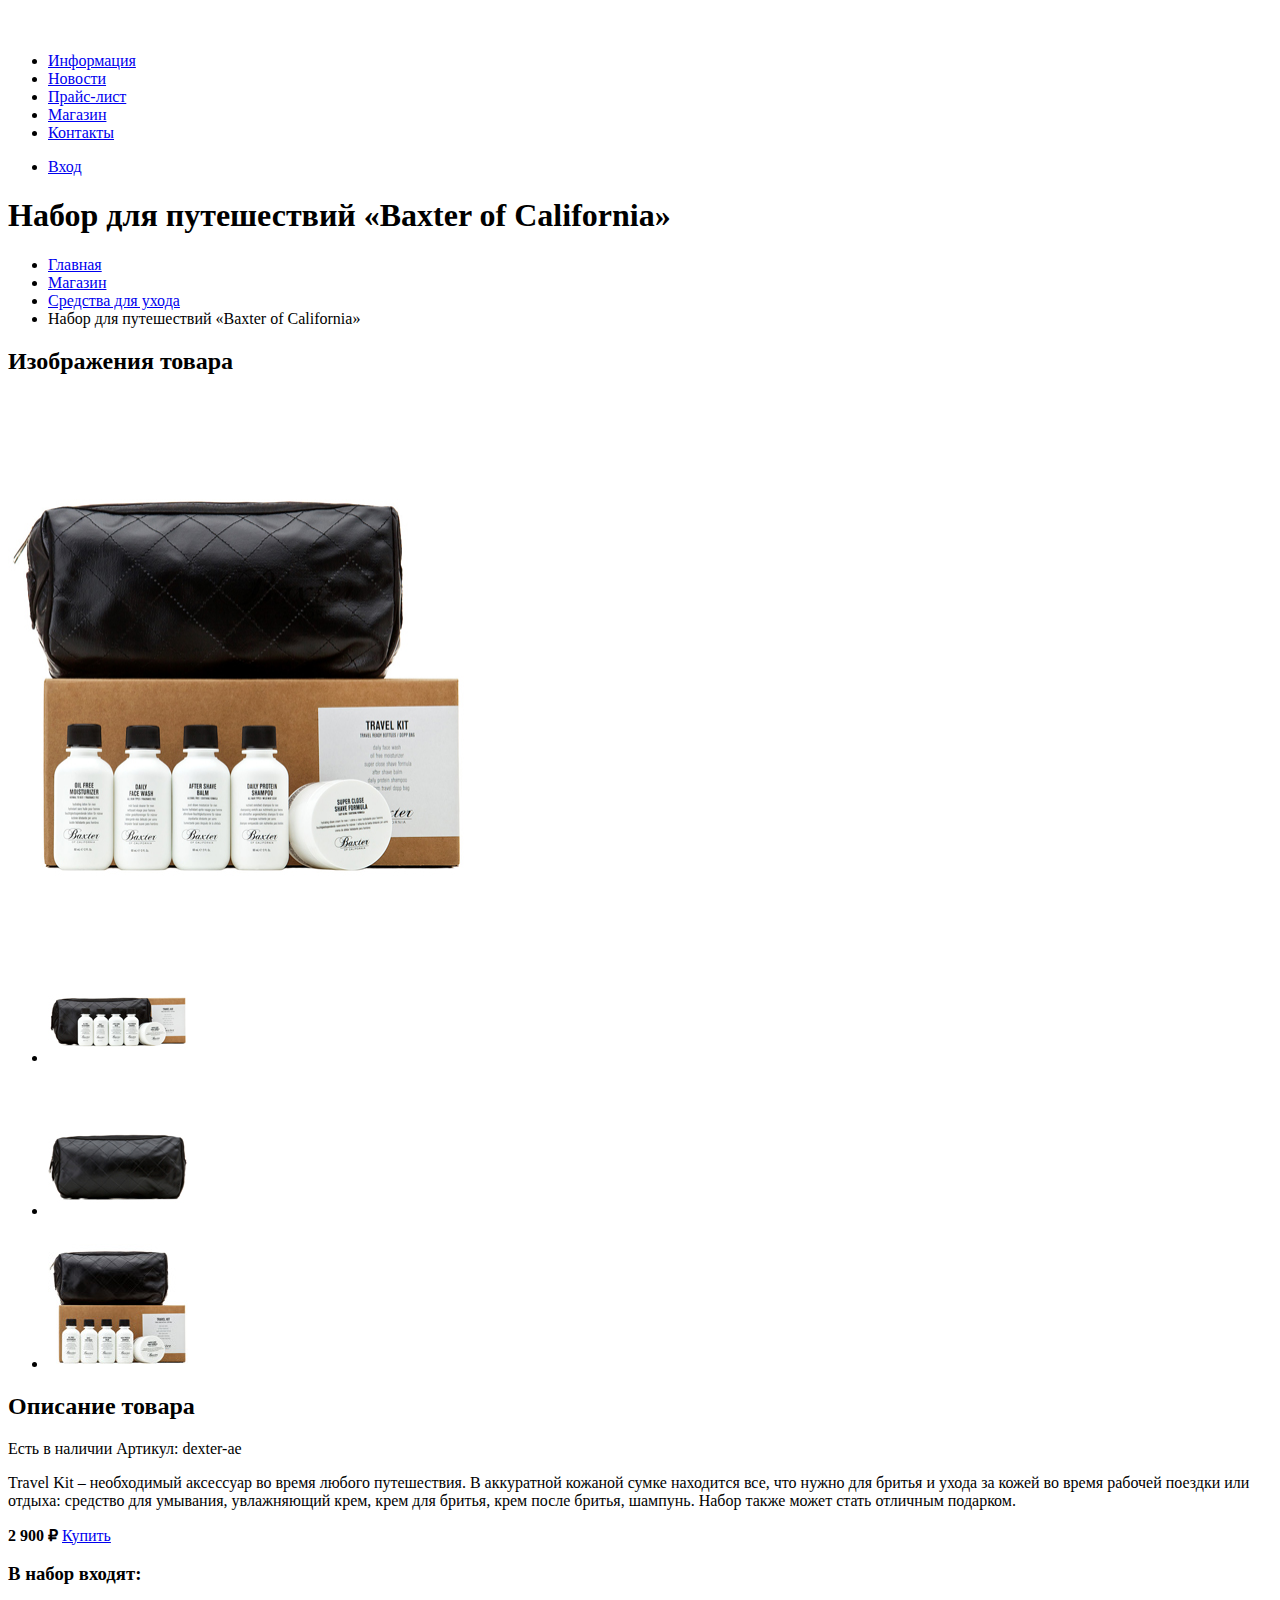
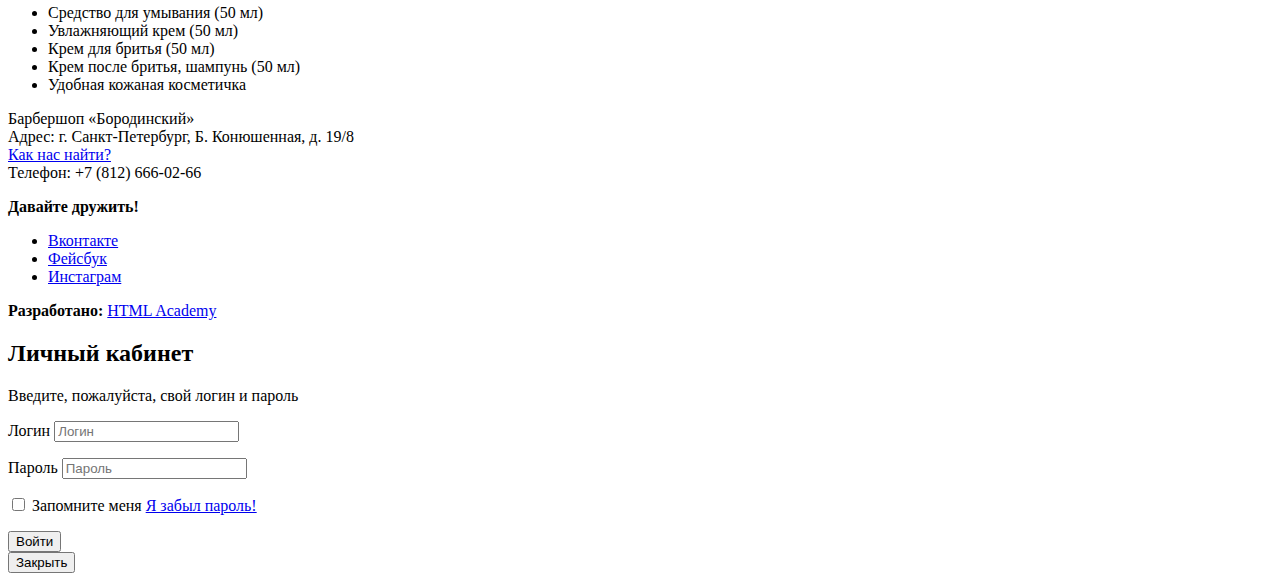
==== catalog-item.html @ bf246c5a "Завершение разметки, доступность – страница товара" ====
<!DOCTYPE html>
<html lang="ru">
<head>
	<meta charset="utf-8">
	<title>Набор для путешествий «Baxter of California» | Магазин барбершопа «Бородинский»</title>
</head>
<body>
	<header class="main-header">
		<nav class="main-navigation" aria-label="Навигация по сайту">
			<a href="index.html" class="main-header-logo">
				<img src="img/logo-small.svg" width="111" height="24" alt="Логотип барбершопа «Бородинский»" />
			</a>
			<ul class="site-navigation">
				<li><a href="info.html">Информация</a></li>
				<li><a href="news.html">Новости</a></li>
				<li><a href="price.html">Прайс-лист</a></li>
				<li class="current"><a href="catalog.html">Магазин</a></li>
				<li><a href="contacts.html">Контакты</a></li>
			</ul>
		</nav>
		<nav class="user-navigation" aria-label="Авторизация">
			<ul>
				<li class="login-link"><a href="#">Вход</a></li>
			</ul>
		</nav>
	</header>
	<main class="container">
		<h1 class="page-title">Набор для путешествий «Baxter of California»</h1>
		<ul class="breadcrumbs">
			<li><a href="index.html">Главная</a></li>
			<li><a href="catalog.html">Магазин</a></li>
			<li><a href="#">Средства для ухода</a></li>
			<li class="current">Набор для путешествий «Baxter of California»</li>
		</ul>

		<div class="product-info">
			<section class="product-gallery">
				<h2 class="visually-hidden">Изображения товара</h2>
				<p class="product-gallery-main">
					<a href="">
						<img src="img/product-1-m.jpg" width="460" height="499" alt="Фото всего набора" />
					</a>					
				</p>
				<ul class="product-gallery-nav">
					<li><a href=""><img src="img/product-1-2-xs.jpg" width="140" height="149" alt="Фото в анфас" /></a></li>
					<li><a href=""><img src="img/product-1-3-xs.jpg" width="140" height="149" alt="Фото в профиль" /></a></li>
					<li><a href=""><img src="img/product-1-xs.jpg" width="140" height="149" alt="Фото отдельной части" /></a></li>
				</ul>
			</section>
			
			<section class="product-summary">
				<h2 class="visually-hidden">Описание товара</h2>

				<div class="product-meta">
					<span class="product-availability">Есть в наличии</span>
					<span class="product-article">Артикул: dexter-ae</span>
				</div>

				<div class="product-description">
					<p>Travel Kit – необходимый аксессуар во время любого путешествия. В аккуратной кожаной сумке находится все, что нужно для бритья и ухода за кожей во время рабочей поездки или отдыха: средство для умывания, увлажняющий крем, крем для бритья, крем после бритья, шампунь. Набор также может стать отличным подарком.</p>
				</div>

				<p class="product-price">
					<b>2 900 ₽</b>
					<a href="#" class="button">Купить</a>
				</p>
				
				<div class="product-contents">
					<h3>В набор входят:</h3>
					<ul class="product-contents-list">
						<li>Средство для умывания (50 мл)</li>
						<li>Увлажняющий крем (50 мл)</li>
						<li>Крем для бритья (50 мл)</li>
						<li>Крем после бритья, шампунь (50 мл)</li>
						<li>Удобная кожаная косметичка</li>
					</ul>					
				</div>
			</section>
		</div>
	</main>
	<footer class="main-footer">
		<p class="footer-contacts">Барбершоп «Бородинский»<br />
			Адрес: г. Санкт-Петербург, Б. Конюшенная, д. 19/8<br />
			<a href="map.html">Как нас найти?</a><br />
			Телефон: +7 (812) 666-02-66
		</p>
		<div class="footer-social">
			<b>Давайте дружить!</b>
			<ul>
				<li><a class="social-button vk" href="https://vk.com">Вконтакте</a></li>
				<li><a class="social-button fb" href="https://facebook.com">Фейсбук</a></li>
				<li><a class="social-button instagram" href="https://instagram.com">Инстаграм</a></li>
			</ul>
		</div>
		<p class="footer-copyright"><b>Разработано:</b> <a href="https://htmlacademy.ru" class="button">HTML Academy</a></p>
	</footer>

	<section class="modal modal-login">
		<h2>Личный кабинет</h2>
		<p>Введите, пожалуйста, свой логин и пароль</p>
		<form class="user" method="post" action="https://echo.htmlacademy.ru">
			<p>
				<label for="user-login" class="visually-hidden">Логин</label>
				<input id="user-login" type="text" name="login" placeholder="Логин" />
			</p>
			<p>
				<label for="user-password" class="visually-hidden">Пароль</label>
				<input id="user-password" type="password" name="password" placeholder="Пароль" />
			</p>
			<p class="login-password-info">
				<label class="login-checkbox">
					<input type="checkbox" name="remember" class="visually-hidden" />
					<span class="checkbox-indicator"></span>
					Запомните меня
				</label>
				<a href="#" class="restore">Я забыл пароль!</a>
			</p>
			<button type="submit" class="button">Войти</button>
		</form>
		<button type="button" class="modal-close">Закрыть</button>
	</section>
</body>
</html>
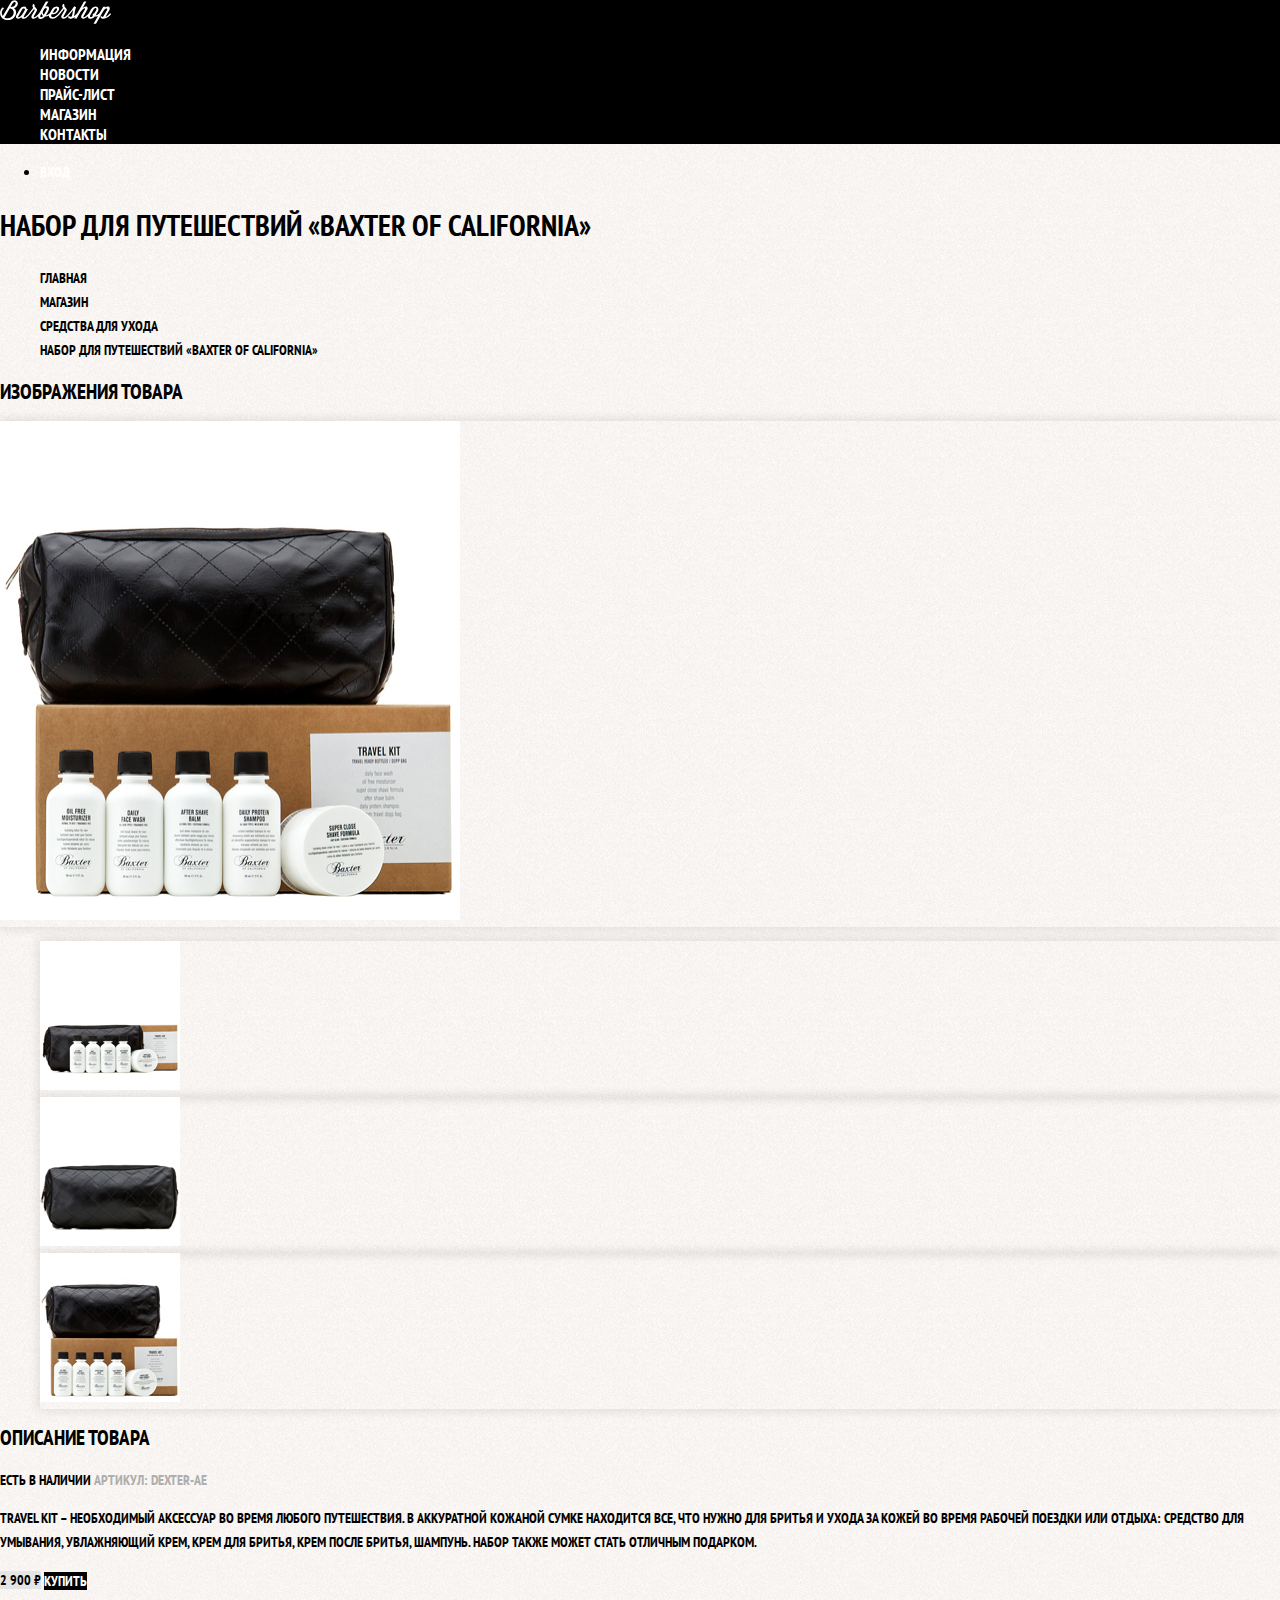
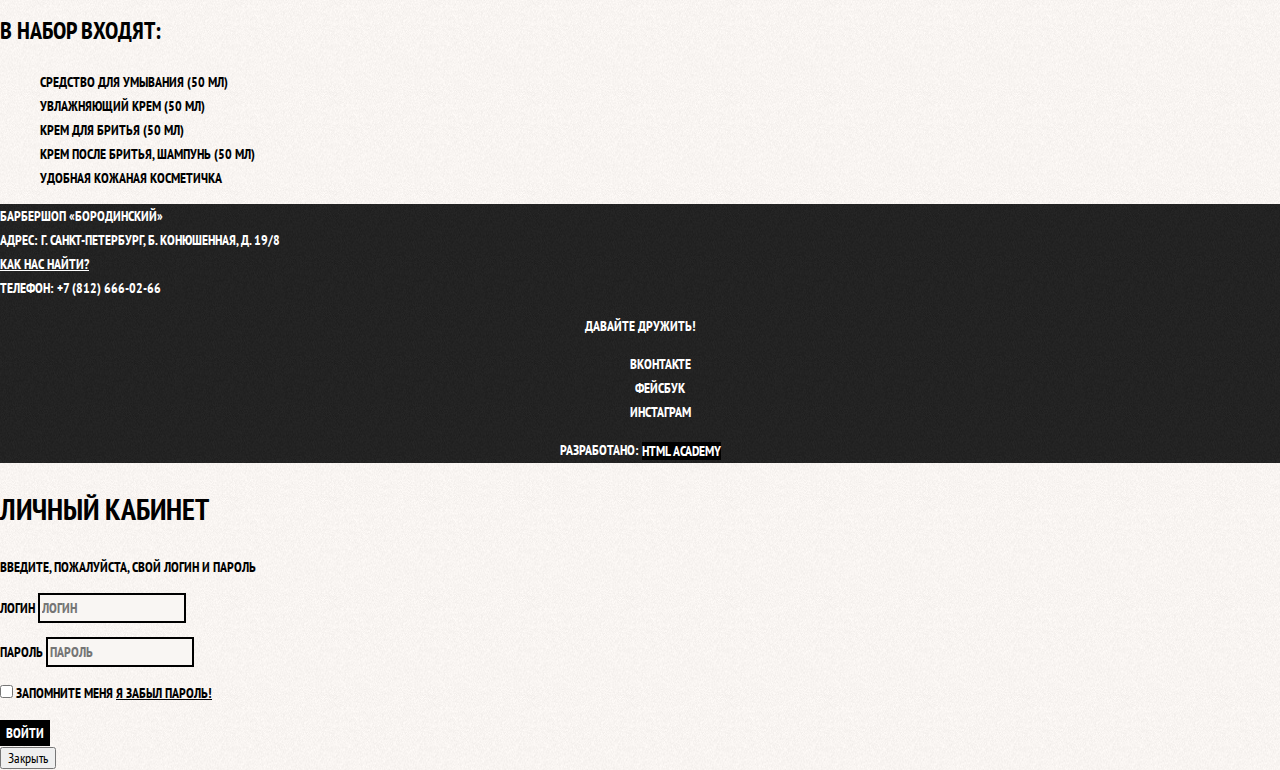
==== commit 142a9b3f: "Базовая стилизация страницы товара" ====
--- a/catalog-item.html
+++ b/catalog-item.html
@@ -3,8 +3,11 @@
 <head>
 	<meta charset="utf-8">
 	<title>Набор для путешествий «Baxter of California» | Магазин барбершопа «Бородинский»</title>
+	<link href="https://fonts.googleapis.com/css?family=PT+Sans+Narrow:400,700&amp;subset=latin,cyrillic" rel="stylesheet" />
+	<link href="css/normalize.css" rel="stylesheet" />
+	<link href="css/style.css" rel="stylesheet" />
 </head>
-<body>
+<body class="inner-page">
 	<header class="main-header">
 		<nav class="main-navigation" aria-label="Навигация по сайту">
 			<a href="index.html" class="main-header-logo">
@@ -36,7 +39,7 @@
 		<div class="product-info">
 			<section class="product-gallery">
 				<h2 class="visually-hidden">Изображения товара</h2>
-				<p class="product-gallery-main">
+				<p class="product-gallery-full">
 					<a href="">
 						<img src="img/product-1-m.jpg" width="460" height="499" alt="Фото всего набора" />
 					</a>					
@@ -98,7 +101,7 @@
 	<section class="modal modal-login">
 		<h2>Личный кабинет</h2>
 		<p>Введите, пожалуйста, свой логин и пароль</p>
-		<form class="user" method="post" action="https://echo.htmlacademy.ru">
+		<form class="login-form" method="post" action="https://echo.htmlacademy.ru">
 			<p>
 				<label for="user-login" class="visually-hidden">Логин</label>
 				<input id="user-login" type="text" name="login" placeholder="Логин" />
--- a/css/style.css
+++ b/css/style.css
@@ -0,0 +1,336 @@
+body {
+	margin: 0;
+	padding: 0;
+	font-family: "PT Sans Narrow", Arial, sans-serif;
+	font-size: 14px;
+	line-height: 24px;
+	font-weight: 700;
+	color: #ffffff;
+	text-transform: uppercase;
+	background-color: #000000;
+	background-image: url("../img/bg.jpg");
+	background-position: top center;
+	background-repeat: no-repeat;
+}
+
+.inner-page {
+  color: #000000;
+  background-color: #f9f6f3;
+  background-image: url("../img/pattern-light.jpg");
+  background-position: 0 0;
+  background-repeat: repeat;
+}
+
+/*
+.visually-hidden {
+	position: absolute;
+	width: 1px;
+	height: 1px;
+	margin: -1px;
+	border: 0;
+	padding: 0;
+	clip: rect(0 0 0 0);
+	overflow: hidden;
+}*/
+
+a {
+  text-decoration: none;
+}
+
+.button {
+  font: inherit;
+  text-align: center;
+  color: #ffffff;
+  vertical-align: middle;
+  text-transform: uppercase;
+  background-color: #000000;
+  border: none;
+}
+
+.button:hover,
+.button:focus,
+.button:active {
+  background-color: #663d15;
+}
+
+.main-navigation {
+  font-size: 16px;
+  line-height: 20px;
+  color: #ffffff;
+  background-color: #000000;
+}
+
+.site-navigation,
+.user-navigation {
+  list-style: none;
+}
+
+.site-navigation a,
+.user-navigation a {
+  color: #ffffff;
+}
+
+.site-navigation a:hover,
+.site-navigation a:focus,
+.user-navigation a:hover,
+.user-navigation a:focus {
+  background-color: #242424;
+}
+
+.features-list {
+  list-style: none;
+}
+
+.feature-item {
+  text-align: center;
+}
+
+.feature-item h3 {
+  font-size: 30px;
+  line-height: 42px;
+}
+
+.index-columns {
+  color: #000000;
+  background-color: #f8f5f2;
+  background-image: url("../img/pattern-light.jpg");
+  background-position: 0 0;
+  background-repeat: repeat;
+}
+
+.index-columns h2 {
+  font-size: 30px;
+  line-height: 42px;
+}
+
+.news-list {
+  list-style: none;
+}
+
+.news-item time {
+  text-transform: none;
+}
+
+.gallery-content {
+  background-color: #cccccc;
+  border: 7px solid #ffffff;
+}
+
+.appointment-item input {
+  font: inherit;
+  background-color: transparent;
+  border: 2px solid #000000;
+}
+
+.appointment-item input:focus {
+  border-color: #663d15;
+}
+
+.page-title {
+  font-size: 30px;
+  line-height: 42px;
+}
+
+.breadcrumbs {
+  list-style: none;
+}
+
+.breadcrumbs a {
+  color: #000000;
+}
+
+.breadcrumbs a:hover,
+.breadcrumbs a:focus {
+  text-decoration: underline;
+}
+
+.breadcrumbs-current {
+  color: #aba9a7;
+}
+
+.filter fieldset {
+  border: none;
+}
+
+.filter legend {
+  font-size: 24px;
+  line-height: 30px;
+}
+
+.filter ul {
+  list-style: none;
+  line-height: 18px;
+}
+
+.filter-input:hover + label,
+.filter-input:focus + label {
+  color: #663d15;
+}
+
+.filter-input:disabled + label {
+  color: #000000;
+  opacity: 0.5;
+}
+
+.product-list {
+  list-style: none;
+}
+
+.product {
+  background-color: #f8f8f8;
+  box-shadow: 0 0 10px rgba(0, 0, 0, 0.1);
+}
+
+.product:hover {
+  box-shadow: 0 0 10px rgba(0, 0, 0, 0.2);
+}
+
+.product a {
+  color: #000000;
+}
+
+.product h3 {
+  font-size: 14px;
+  line-height: 18px;
+}
+
+.product-category {
+  text-transform: none;
+}
+
+.product-price b {
+  font-size: 14px;
+  line-height: 20px;
+  text-align: center;
+  background-color: #e5e5e5;
+}
+
+.product-price .button {
+  line-height: 20px;
+  color: #ffffff;
+}
+
+.pagination {
+  list-style: none;
+}
+
+.pagination-number a {
+  color: #ffffff;
+  background-color: #000000;
+}
+
+.pagination-number a:hover,
+.pagination-number a:focus,
+.pagination-number a:active {
+  background-color: #663d15;
+}
+
+.pagination-number.current a {
+  color: #000000;
+  background-color: #ffffff;
+}
+
+.pagination-number a:hover,
+.pagination-number a:focus,
+.pagination-number a:active {
+  color: #000000;
+  background-color: #ffffff;
+}
+
+.product-gallery-nav {
+  list-style: none;
+}
+.product-gallery-nav li {
+  box-shadow: 0 0 10px 2px rgba(0, 0, 0, 0.1);
+}
+.product-gallery-full {
+  box-shadow: 0 0 10px 2px rgba(0, 0, 0, 0.1);
+}
+.product-article {
+  text-align: right;
+  color: #aeaeae;
+}
+.product-price b {
+  line-height: 20px;
+  text-align: center;
+  background-color: #e5e5e5;
+}
+.product-summary h3 {
+  font-size: 24px;
+  line-height: 30px;
+}
+.product-summary ul {
+  list-style: none;
+}
+
+.main-footer {
+  color: #ffffff;
+  background-color: #212121;
+  background-image: url("../img/pattern-dark.jpg");
+  background-position: 0 0;
+  background-repeat: repeat;
+}
+
+.footer-contacts a {
+  color: #ffffff;
+  text-decoration: underline;
+}
+
+.footer-contacts a:hover,
+.footer-contacts a:focus {
+  text-decoration: none;
+}
+
+.footer-social {
+  text-align: center;
+}
+
+.footer-social ul {
+  list-style: none;
+}
+
+.social-button {
+  color: #ffffff;
+}
+
+.footer-copyright {
+  text-align: center;
+}
+
+.footer-copyright .button:hover,
+.footer-copyright .button:focus {
+  color: #000000;
+  background-color: #ffffff;
+}
+
+.modal {
+  color: #000000;
+  background-color: #f8f3f0;
+  background-image: url("../img/pattern-light.jpg");
+  background-position: 0 0;
+  background-repeat: repeat;
+}
+
+.modal h2 {
+  font-size: 30px;
+  line-height: 42px;
+}
+
+.login-form input[type="text"],
+.login-form input[type="password"] {
+  font: inherit;
+  color: #000000;
+  text-transform: uppercase;
+  background-color: #f9f6f3;
+  border: 2px solid #000000;
+}
+
+.restore {
+  color: #000000;
+  text-decoration: underline;
+}
+
+.restore:hover,
+.restore:focus {
+  text-decoration: none;
+}
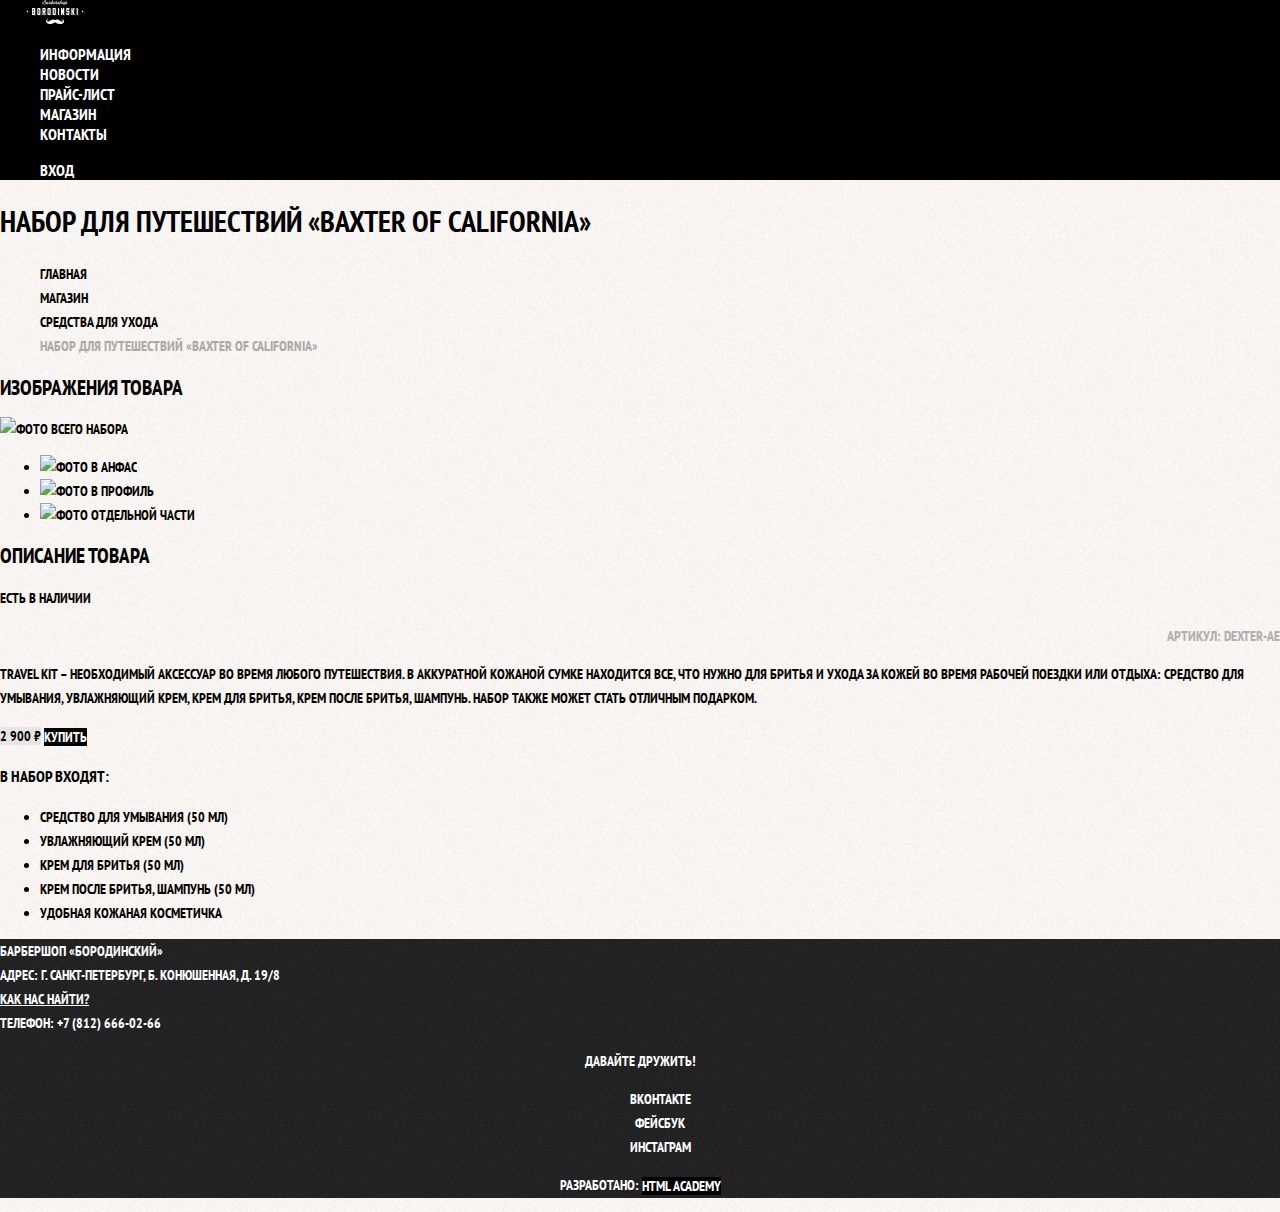
==== commit e7815089: "Сетка страницы товара на флексах" ====
--- a/catalog-item.html
+++ b/catalog-item.html
@@ -1,126 +1,109 @@
 <!DOCTYPE html>
 <html lang="ru">
 <head>
-	<meta charset="utf-8">
-	<title>Набор для путешествий «Baxter of California» | Магазин барбершопа «Бородинский»</title>
-	<link href="https://fonts.googleapis.com/css?family=PT+Sans+Narrow:400,700&amp;subset=latin,cyrillic" rel="stylesheet" />
-	<link href="css/normalize.css" rel="stylesheet" />
-	<link href="css/style.css" rel="stylesheet" />
+  <meta charset="UTF-8">
+  <title>Барбершоп «Бородинский»</title>
+  <link href="https://fonts.googleapis.com/css?family=PT+Sans+Narrow:400,700&amp;subset=latin,cyrillic" rel="stylesheet">
+  <link href="css/normalize.css" rel="stylesheet">
+  <link href="css/style.css" rel="stylesheet" />
 </head>
+
 <body class="inner-page">
-	<header class="main-header">
-		<nav class="main-navigation" aria-label="Навигация по сайту">
-			<a href="index.html" class="main-header-logo">
-				<img src="img/logo-small.svg" width="111" height="24" alt="Логотип барбершопа «Бородинский»" />
-			</a>
-			<ul class="site-navigation">
-				<li><a href="info.html">Информация</a></li>
-				<li><a href="news.html">Новости</a></li>
-				<li><a href="price.html">Прайс-лист</a></li>
-				<li class="current"><a href="catalog.html">Магазин</a></li>
-				<li><a href="contacts.html">Контакты</a></li>
-			</ul>
-		</nav>
-		<nav class="user-navigation" aria-label="Авторизация">
-			<ul>
-				<li class="login-link"><a href="#">Вход</a></li>
-			</ul>
-		</nav>
-	</header>
-	<main class="container">
-		<h1 class="page-title">Набор для путешествий «Baxter of California»</h1>
-		<ul class="breadcrumbs">
-			<li><a href="index.html">Главная</a></li>
-			<li><a href="catalog.html">Магазин</a></li>
-			<li><a href="#">Средства для ухода</a></li>
-			<li class="current">Набор для путешествий «Baxter of California»</li>
-		</ul>
 
-		<div class="product-info">
-			<section class="product-gallery">
-				<h2 class="visually-hidden">Изображения товара</h2>
-				<p class="product-gallery-full">
-					<a href="">
-						<img src="img/product-1-m.jpg" width="460" height="499" alt="Фото всего набора" />
-					</a>					
-				</p>
-				<ul class="product-gallery-nav">
-					<li><a href=""><img src="img/product-1-2-xs.jpg" width="140" height="149" alt="Фото в анфас" /></a></li>
-					<li><a href=""><img src="img/product-1-3-xs.jpg" width="140" height="149" alt="Фото в профиль" /></a></li>
-					<li><a href=""><img src="img/product-1-xs.jpg" width="140" height="149" alt="Фото отдельной части" /></a></li>
-				</ul>
-			</section>
-			
-			<section class="product-summary">
-				<h2 class="visually-hidden">Описание товара</h2>
+<header class="main-header">
+  <nav class="main-navigation container">
+	<a class="main-header-logo" href="index.html">
+	  <img src="img/logo.svg" width="111" height="24" alt="Логотип барбершопа «Бородинский»">
+	</a>
+	<ul class="site-navigation">
+	  <li><a href="info.html">Информация</a></li>
+	  <li><a href="news.html">Новости</a></li>
+	  <li><a href="price.html">Прайс-лист</a></li>
+	  <li class="site-navigation-current"><a href="catalog.html">Магазин</a></li>
+	  <li><a href="contacts.html">Контакты</a></li>
+	</ul>
+	<ul class="user-navigation">
+	  <li><a class="login-link" href="login.html">Вход</a></li>
+	</ul>
+  </nav>
+</header>
 
-				<div class="product-meta">
-					<span class="product-availability">Есть в наличии</span>
-					<span class="product-article">Артикул: dexter-ae</span>
-				</div>
+<main class="container">
 
-				<div class="product-description">
-					<p>Travel Kit – необходимый аксессуар во время любого путешествия. В аккуратной кожаной сумке находится все, что нужно для бритья и ухода за кожей во время рабочей поездки или отдыха: средство для умывания, увлажняющий крем, крем для бритья, крем после бритья, шампунь. Набор также может стать отличным подарком.</p>
-				</div>
+  <h1 class="page-title">Набор для путешествий «Baxter of California»</h1>
 
-				<p class="product-price">
-					<b>2 900 ₽</b>
-					<a href="#" class="button">Купить</a>
-				</p>
-				
-				<div class="product-contents">
-					<h3>В набор входят:</h3>
-					<ul class="product-contents-list">
-						<li>Средство для умывания (50 мл)</li>
-						<li>Увлажняющий крем (50 мл)</li>
-						<li>Крем для бритья (50 мл)</li>
-						<li>Крем после бритья, шампунь (50 мл)</li>
-						<li>Удобная кожаная косметичка</li>
-					</ul>					
-				</div>
-			</section>
-		</div>
-	</main>
-	<footer class="main-footer">
-		<p class="footer-contacts">Барбершоп «Бородинский»<br />
-			Адрес: г. Санкт-Петербург, Б. Конюшенная, д. 19/8<br />
-			<a href="map.html">Как нас найти?</a><br />
-			Телефон: +7 (812) 666-02-66
-		</p>
-		<div class="footer-social">
-			<b>Давайте дружить!</b>
-			<ul>
-				<li><a class="social-button vk" href="https://vk.com">Вконтакте</a></li>
-				<li><a class="social-button fb" href="https://facebook.com">Фейсбук</a></li>
-				<li><a class="social-button instagram" href="https://instagram.com">Инстаграм</a></li>
-			</ul>
-		</div>
-		<p class="footer-copyright"><b>Разработано:</b> <a href="https://htmlacademy.ru" class="button">HTML Academy</a></p>
-	</footer>
+  <ul class="breadcrumbs">
+	<li><a href="index.html">Главная</a></li>
+	<li><a href="#">Магазин</a></li>
+	<li><a href="#">Средства для ухода</a></li>
+	<li class="breadcrumbs-current">Набор для путешествий «Baxter of California»</li>
+  </ul>
 
-	<section class="modal modal-login">
-		<h2>Личный кабинет</h2>
-		<p>Введите, пожалуйста, свой логин и пароль</p>
-		<form class="login-form" method="post" action="https://echo.htmlacademy.ru">
-			<p>
-				<label for="user-login" class="visually-hidden">Логин</label>
-				<input id="user-login" type="text" name="login" placeholder="Логин" />
-			</p>
-			<p>
-				<label for="user-password" class="visually-hidden">Пароль</label>
-				<input id="user-password" type="password" name="password" placeholder="Пароль" />
-			</p>
-			<p class="login-password-info">
-				<label class="login-checkbox">
-					<input type="checkbox" name="remember" class="visually-hidden" />
-					<span class="checkbox-indicator"></span>
-					Запомните меня
-				</label>
-				<a href="#" class="restore">Я забыл пароль!</a>
-			</p>
-			<button type="submit" class="button">Войти</button>
-		</form>
-		<button type="button" class="modal-close">Закрыть</button>
+  <div class="catalog-columns">
+
+	<section class="product-photos">
+	  <h2 class="visually-hidden">Изображения товара</h2>
+	  <p class="product-photo-full">
+		<img src="img/product-big.jpg" width="460" height="498" alt="Фото всего набора">
+	  </p>
+	  <ul class="product-photo-preview">
+		<li>
+		  <img src="img/product-small-1.jpg" width="140" height="149" alt="Фото в анфас">
+		</li>
+		<li>
+		  <img src="img/product-small-2.jpg" width="140" height="149" alt="Фото в профиль">
+		</li>
+		<li>
+		  <img src="img/product-small-3.jpg" width="140" height="149" alt="Фото отдельной части">
+		</li>
+	  </ul>
 	</section>
+
+	<section class="product-info">
+	  <h2 class="visually-hidden">Описание товара</h2>
+	  <div class="product-description">
+		<p class="product-availability">Есть в наличии</p>
+		<p class="product-article">Артикул: dexter-ae</p>
+	  </div>
+	  <p class="product-text">Travel Kit – необходимый аксессуар во время любого путешествия. В аккуратной кожаной сумке находится все, что нужно для бритья и ухода за кожей во время рабочей поездки или отдыха: средство для умывания, увлажняющий крем, крем для бритья, крем после бритья, шампунь. Набор также может стать отличным подарком.</p>
+	  <p class="product-price">
+		<b>2 900 ₽</b>
+		<a class="button" href="#">Купить</a>
+	  </p>
+	  <h3>В набор входят:</h3>
+	  <ul>
+		<li>Средство для умывания (50 мл)</li>
+		<li>Увлажняющий крем (50 мл)</li>
+		<li>Крем для бритья (50 мл)</li>
+		<li>Крем после бритья, шампунь (50 мл)</li>
+		<li>Удобная кожаная косметичка</li>
+	  </ul>
+	</section>
+  </div>
+
+</main>
+
+<footer class="main-footer">
+  <div class="container">
+	<p class="footer-contacts">
+	Барбершоп «Бородинский»<br>
+	Адрес: г. Санкт-Петербург, Б. Конюшенная, д. 19/8<br>
+	<a href="map.html">Как нас найти?</a><br>
+	Телефон: +7 (812) 666-02-66
+  </p>
+  <div class="footer-social">
+	<b>Давайте дружить!</b>
+	<ul>
+	  <li><a class="social-button" href="#">Вконтакте</a></li>
+	  <li><a class="social-button" href="#">Фейсбук</a></li>
+	  <li><a class="social-button" href="#">Инстаграм</a></li>
+	</ul>
+  </div>
+  <p class="footer-copyright">
+	<b>Разработано:</b> <a class="button" href="https://htmlacademy.ru">HTML Academy</a>
+  </p>
+  </div>
+</footer>
+
 </body>
 </html>
